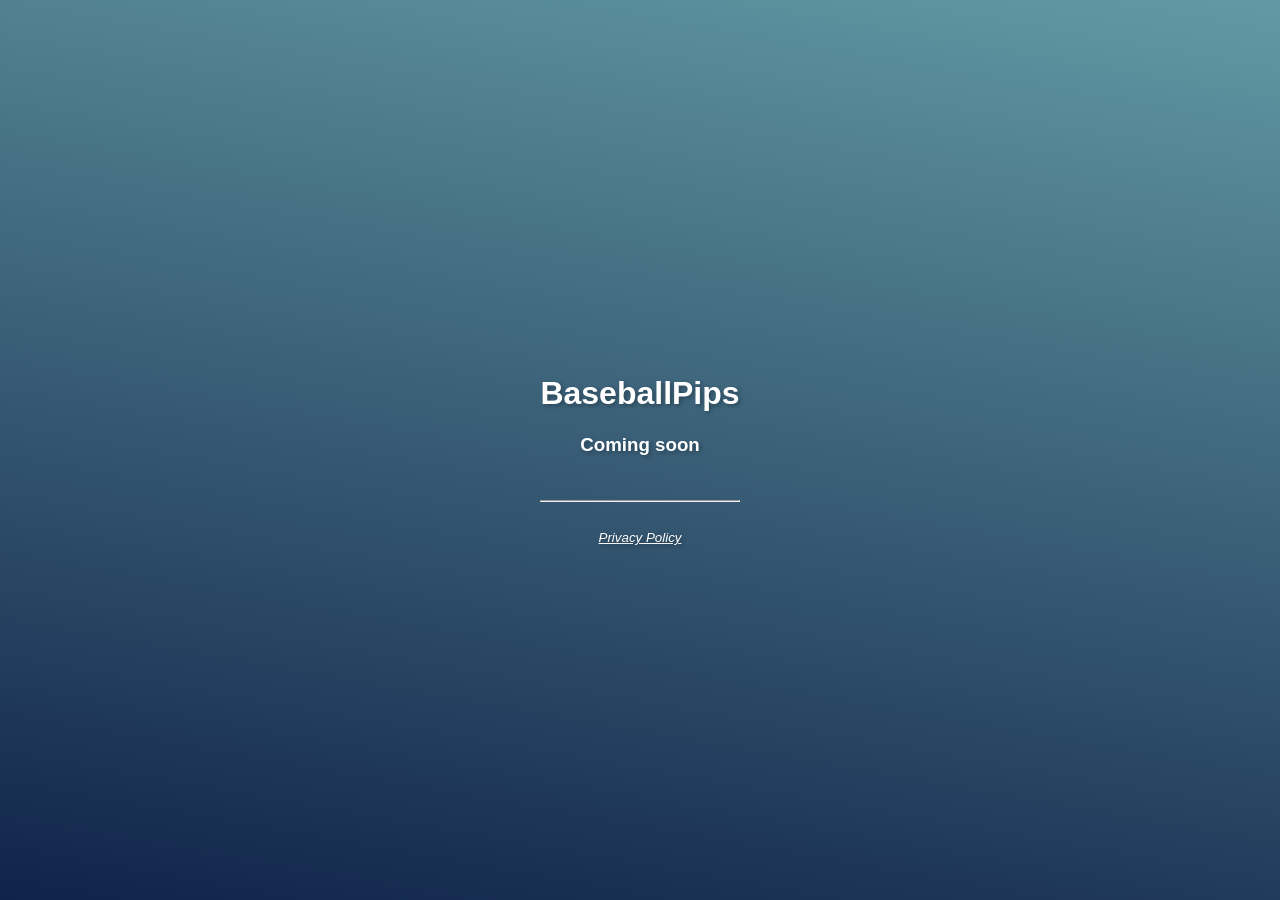
==== index.html @ f239ee3b "Privacy policy" ====
<!DOCTYPE html>
<html lang="en">
<head>
    <meta charset="UTF-8">
    <meta name="viewport" content="width=device-width, initial-scale=1.0">
    <meta name="theme-color" content="#102349" />
    <title>BaseballPips</title>
    <style>
        body {
            margin: 0;
            height: 100vh;
            display: flex;
            align-items: center;
            justify-content: center;
            background: linear-gradient(10deg, #102349, #6299A4) fixed;
            background-size: cover;
            font-family: Helvetica, sans-serif;

            color: white;
            text-shadow: 2px 2px 4px rgba(0, 0, 0, 0.3);
        }

        div {
            text-align: center;
        }

        small {
            font-style: italic;
            text-decoration: white;
        }

        a {
            color: white;
        }
    </style>
</head>
<body>
    <div>
      <h1>BaseballPips</h1>
      <h3>Coming soon</h3>
<!--      <br/>-->
<!--      <a href="https://apps.apple.com/us/app/baseballpips/id6602899343">-->
<!--        <img src="images/app_store.svg" alt="Find on the App Store">-->
<!--      </a>-->
<!--      <br/>-->
<!--      <br/>-->
      <br/>
      <hr/>
      <br/>
      <a href="/privacy-policy">
        <small>Privacy Policy</small>
      </a>

    </div>
</body>
</html>
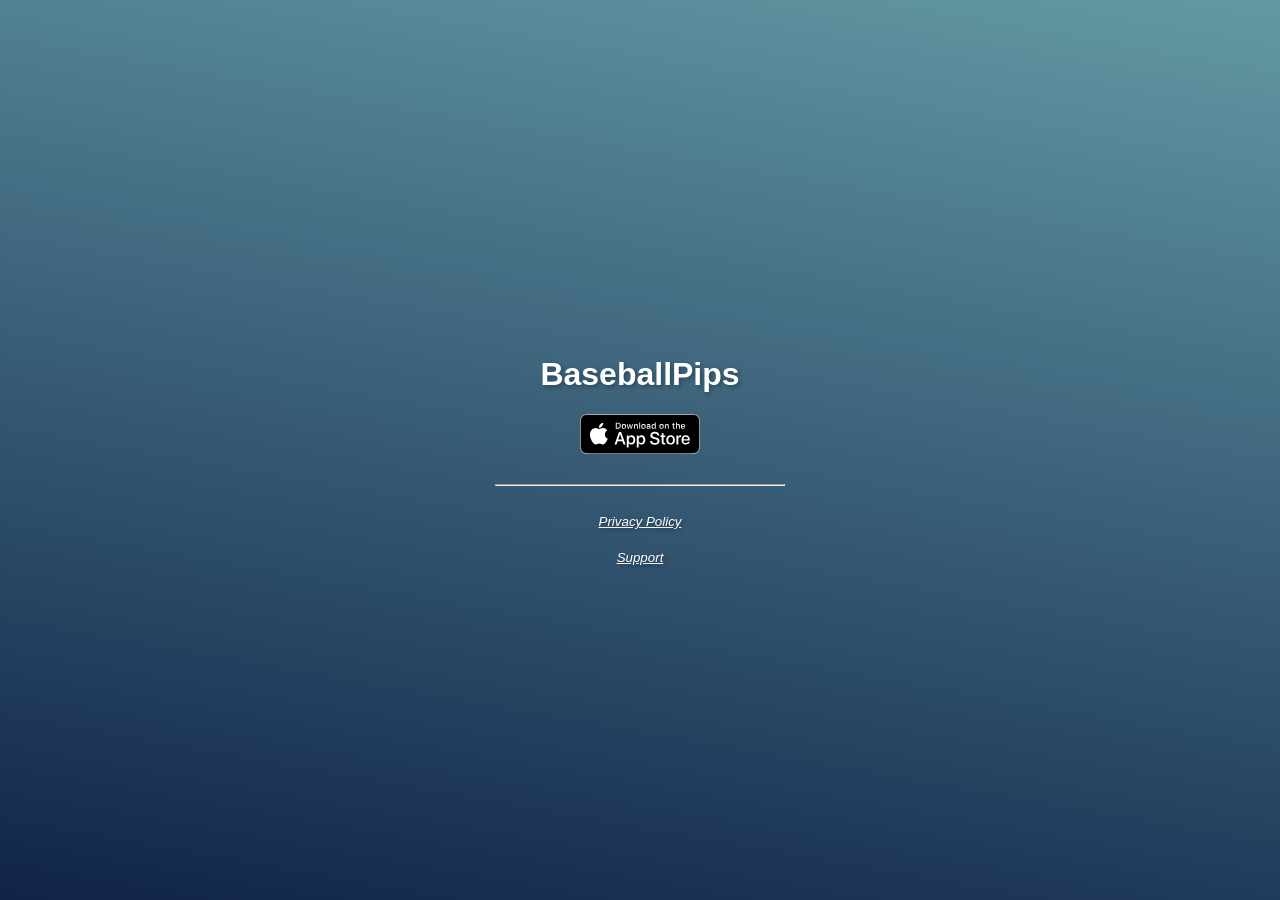
==== commit 1b176fab: "Link to the app store listing" ====
--- a/index.html
+++ b/index.html
@@ -20,6 +20,10 @@
             text-shadow: 2px 2px 4px rgba(0, 0, 0, 0.3);
         }
 
+        hr {
+            width: 18em;
+        }
+
         div {
             text-align: center;
         }
@@ -37,19 +41,21 @@
 <body>
     <div>
       <h1>BaseballPips</h1>
-      <h3>Coming soon</h3>
-<!--      <br/>-->
-<!--      <a href="https://apps.apple.com/us/app/baseballpips/id6602899343">-->
-<!--        <img src="images/app_store.svg" alt="Find on the App Store">-->
-<!--      </a>-->
-<!--      <br/>-->
-<!--      <br/>-->
+      <a href="https://apps.apple.com/us/app/baseballpips/id6602899343">
+        <img src="images/app_store.svg" alt="Find on the App Store">
+      </a>
+      <br/>
       <br/>
       <hr/>
       <br/>
       <a href="/privacy-policy">
         <small>Privacy Policy</small>
       </a>
+      <br/>
+      <br/>
+      <a href="/support">
+        <small>Support</small>
+      </a>
 
     </div>
 </body>
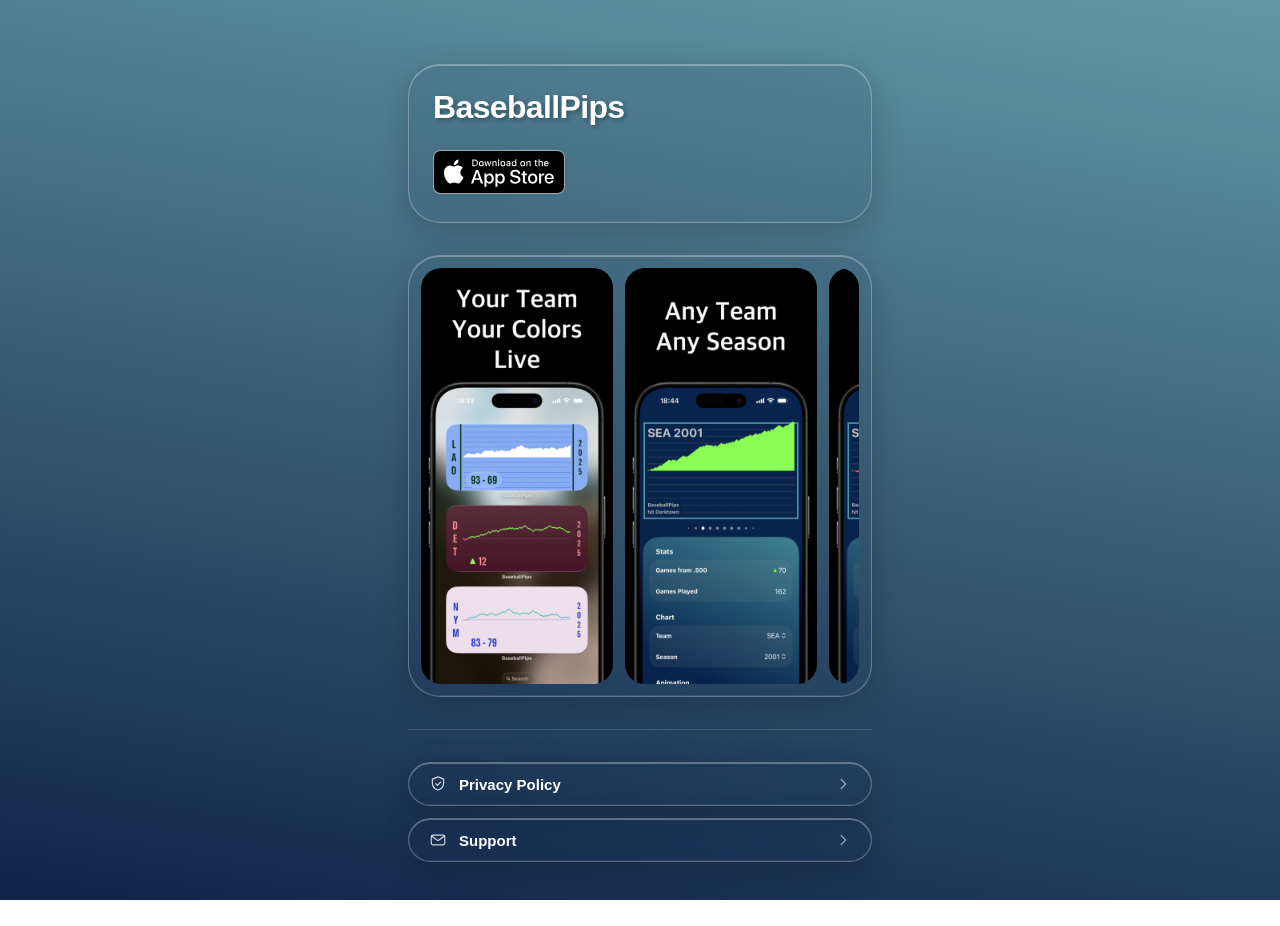
==== commit 29b2b9d9: "Modernize styling and include screenshots" ====
--- a/index.html
+++ b/index.html
@@ -1,62 +1,110 @@
 <!DOCTYPE html>
 <html lang="en">
 <head>
-    <meta charset="UTF-8">
-    <meta name="viewport" content="width=device-width, initial-scale=1.0">
-    <meta name="theme-color" content="#102349" />
-    <title>BaseballPips</title>
-    <style>
-        body {
-            margin: 0;
-            height: 100vh;
-            display: flex;
-            align-items: center;
-            justify-content: center;
-            background: linear-gradient(10deg, #102349, #6299A4) fixed;
-            background-size: cover;
-            font-family: Helvetica, sans-serif;
-
-            color: white;
-            text-shadow: 2px 2px 4px rgba(0, 0, 0, 0.3);
-        }
-
-        hr {
-            width: 18em;
-        }
-
-        div {
-            text-align: center;
-        }
-
-        small {
-            font-style: italic;
-            text-decoration: white;
-        }
-
-        a {
-            color: white;
-        }
-    </style>
+  <meta charset="UTF-8">
+  <meta name="viewport" content="width=device-width, initial-scale=1.0">
+  <meta name="theme-color" content="#102349" />
+  <title>BaseballPips</title>
+  <link rel="stylesheet" href="/styles.css">
 </head>
 <body>
-    <div>
-      <h1>BaseballPips</h1>
-      <a href="https://apps.apple.com/us/app/baseballpips/id6602899343">
-        <img src="images/app_store.svg" alt="Find on the App Store">
-      </a>
-      <br/>
-      <br/>
-      <hr/>
-      <br/>
-      <a href="/privacy-policy">
-        <small>Privacy Policy</small>
-      </a>
-      <br/>
-      <br/>
-      <a href="/support">
-        <small>Support</small>
+  <main class="page">
+
+    <section class="glass card">
+      <h1 class="hero__title">BaseballPips</h1>
+      <a class="appstore" href="https://apps.apple.com/us/app/baseballpips/id6602899343"><img src="/images/app_store.svg" alt="Download on the App Store"></a>
+    </section>
+
+    <div class="glass screens">
+      <div class="screens__row" tabindex="0" role="group"
+           aria-label="App screenshots, scroll sideways for more">
+        <a class="screen" href="/images/screens/full/01-live-widgets.jpg"><img src="/images/screens/01-live-widgets.jpg"
+               width="480" height="1040" decoding="async"
+               alt="Three iPhone home screen widgets showing 2025 season charts for the Dodgers, Tigers and Mets, each drawn in its own team colors"></a>
+        <a class="screen" href="/images/screens/full/02-any-season.jpg"><img src="/images/screens/02-any-season.jpg"
+               width="480" height="1040" decoding="async" loading="lazy"
+               alt="The Mariners' 2001 season charted as a steady climb, with stats reading 70 games over .500 across 162 games played"></a>
+        <a class="screen" href="/images/screens/full/03-throughout-the-year.jpg"><img src="/images/screens/03-throughout-the-year.jpg"
+               width="480" height="1040" decoding="async" loading="lazy"
+               alt="A Mariners 2025 chart partway through the season, 14 games over .500 at 120 games played"></a>
+        <a class="screen" href="/images/screens/full/04-against-the-division.jpg"><img src="/images/screens/04-against-the-division.jpg"
+               width="480" height="1040" decoding="async" loading="lazy"
+               alt="A Mariners 2025 chart overlaid with a separate line for every other team in the division"></a>
+        <a class="screen" href="/images/screens/full/05-your-own-colors.jpg"><img src="/images/screens/05-your-own-colors.jpg"
+               width="480" height="1040" decoding="async" loading="lazy"
+               alt="The same Mariners 2025 chart recoloured with a custom red palette"></a>
+        <a class="screen" href="/images/screens/full/06-postseason.jpg"><img src="/images/screens/06-postseason.jpg"
+               width="480" height="1040" decoding="async" loading="lazy"
+               alt="Postseason bracket widgets showing NLCS, NLDS and NL Wild Card series results"></a>
+      </div>
+    </div>
+
+    <hr class="rule">
+
+    <nav class="stack">
+      <a class="glass capsule" href="/privacy-policy">
+        <svg class="capsule__icon" viewBox="0 0 24 24" fill="none" stroke="currentColor"
+             stroke-width="1.6" stroke-linecap="round" stroke-linejoin="round" aria-hidden="true">
+          <path d="M12 2.5 4.5 5.5v5c0 4.5 3.1 8.1 7.5 9.5 4.4-1.4 7.5-5 7.5-9.5v-5L12 2.5Z" />
+          <path d="m9 11.5 2.2 2.2 4.3-4.2" />
+        </svg>
+        <span class="capsule__label">Privacy Policy</span>
+        <svg class="capsule__chevron" viewBox="0 0 24 24" fill="none" stroke="currentColor"
+             stroke-width="1.8" stroke-linecap="round" stroke-linejoin="round" aria-hidden="true">
+          <path d="m9 5 7 7-7 7" />
+        </svg>
       </a>
 
-    </div>
+      <a class="glass capsule" href="/support">
+        <svg class="capsule__icon" viewBox="0 0 24 24" fill="none" stroke="currentColor"
+             stroke-width="1.6" stroke-linecap="round" stroke-linejoin="round" aria-hidden="true">
+          <rect x="3" y="5.5" width="18" height="13" rx="2.5" />
+          <path d="m3.8 7 7.3 5.4a1.5 1.5 0 0 0 1.8 0L20.2 7" />
+        </svg>
+        <span class="capsule__label">Support</span>
+        <svg class="capsule__chevron" viewBox="0 0 24 24" fill="none" stroke="currentColor"
+             stroke-width="1.8" stroke-linecap="round" stroke-linejoin="round" aria-hidden="true">
+          <path d="m9 5 7 7-7 7" />
+        </svg>
+      </a>
+    </nav>
+
+  </main>
+
+  <dialog id="lightbox" class="lightbox" aria-label="Screenshot">
+    <img class="lightbox__img" alt="">
+    <button type="button" class="glass lightbox__close" aria-label="Close">
+      <svg viewBox="0 0 24 24" fill="none" stroke="currentColor" stroke-width="1.8"
+           stroke-linecap="round" aria-hidden="true"><path d="M6 6l12 12M18 6L6 18" /></svg>
+    </button>
+  </dialog>
+
+  <script>
+    (function () {
+      var lb = document.getElementById('lightbox');
+      // No <dialog> support: leave the tiles as plain links to the full image.
+      if (!lb || typeof lb.showModal !== 'function') return;
+      var full = lb.querySelector('.lightbox__img');
+
+      document.querySelectorAll('.screen').forEach(function (link) {
+        link.addEventListener('click', function (e) {
+          e.preventDefault();
+          full.src = link.getAttribute('href');
+          full.alt = link.querySelector('img').alt;
+          lb.showModal();
+        });
+      });
+
+      lb.addEventListener('click', function (e) {
+        if (e.target === lb) lb.close();
+      });
+      lb.querySelector('.lightbox__close').addEventListener('click', function () {
+        lb.close();
+      });
+      lb.addEventListener('close', function () {
+        full.removeAttribute('src');
+      });
+    })();
+  </script>
 </body>
 </html>
--- a/styles.css
+++ b/styles.css
@@ -0,0 +1,503 @@
+/* ==========================================================================
+   BaseballPips — shared stylesheet
+   Glass card system ported from alexanderwin37.github.io
+   ========================================================================== */
+
+:root {
+  /* Glass recipe */
+  --glass-tint: 16, 35, 73;
+  --glass-bg: rgba(var(--glass-tint), 0.08);
+  --glass-border: rgba(255, 255, 255, 0.28);
+  --glass-blur: 10px;
+  --rule: rgba(255, 255, 255, 0.14);
+
+  /* Text hierarchy */
+  --text: #fff;
+  --muted: rgba(255, 255, 255, 0.78);
+  --faint: rgba(255, 255, 255, 0.58);
+
+  /* Shape */
+  --radius-card: 2rem;
+  --radius-pill: 9999px;
+
+  /* Reading measure */
+  --measure: 32rem;
+}
+
+*,
+*::before,
+*::after {
+  box-sizing: border-box;
+}
+
+html {
+  -webkit-text-size-adjust: 100%;
+}
+
+body {
+  margin: 0;
+  min-height: 100vh;
+  background: linear-gradient(10deg, #102349, #6299a4) fixed;
+  background-size: cover;
+  font-family: Helvetica, Arial, sans-serif;
+  color: var(--text);
+  -webkit-font-smoothing: antialiased;
+}
+
+:focus-visible {
+  outline: 2px solid rgba(255, 255, 255, 0.6);
+  outline-offset: 2px;
+}
+
+
+/* --------------------------------------------------------------------------
+   Layout
+   -------------------------------------------------------------------------- */
+
+.page {
+  max-width: var(--measure);
+  margin: 0 auto;
+  padding: 4rem 1.5rem;
+  display: flex;
+  flex-direction: column;
+  align-items: stretch;
+  gap: 2rem;
+}
+
+/* Long-form document pages get a wider measure than the 32rem default */
+.page--wide {
+  --measure: 40rem;
+}
+
+/* Tighter grouping inside a .page cell */
+.stack {
+  display: flex;
+  flex-direction: column;
+  gap: 0.75rem;
+}
+
+hr.rule {
+  width: 100%;
+  height: 1px;
+  margin: 0;
+  border: 0;
+  background: var(--rule);
+}
+
+
+/* --------------------------------------------------------------------------
+   Glass
+   -------------------------------------------------------------------------- */
+
+.glass {
+  overflow: hidden;
+  background: var(--glass-bg);
+  border: 1px solid var(--glass-border);
+  -webkit-backdrop-filter: blur(var(--glass-blur));
+  backdrop-filter: blur(var(--glass-blur));
+  box-shadow:
+    inset 0 1px 0 0 rgba(255, 255, 255, 0.32),
+    inset 0 -1px 0 0 rgba(255, 255, 255, 0.08),
+    0 8px 32px rgba(0, 0, 0, 0.20);
+}
+
+
+/* --------------------------------------------------------------------------
+   Card
+   -------------------------------------------------------------------------- */
+
+.card {
+  border-radius: var(--radius-card);
+  padding: 1.5rem;
+}
+
+.card__heading {
+  margin: 0;
+  font-size: 1.75rem;
+  font-weight: 700;
+  letter-spacing: -0.02em;
+}
+
+.card__meta {
+  display: block;
+  margin-top: 0.5rem;
+  font-size: 0.75rem;
+  font-style: italic;
+  color: var(--faint);
+}
+
+
+/* --------------------------------------------------------------------------
+   Hero
+   -------------------------------------------------------------------------- */
+
+.hero__title {
+  margin: 0;
+  font-size: 2rem;
+  font-weight: 700;
+  letter-spacing: -0.02em;
+  text-shadow: 2px 2px 4px rgba(0, 0, 0, 0.3);
+}
+
+/* --------------------------------------------------------------------------
+   Capsule (pill-shaped link button)
+   -------------------------------------------------------------------------- */
+
+.capsule {
+  cursor: pointer;
+  display: flex;
+  align-items: center;
+  gap: 0.75rem;
+  border-radius: var(--radius-pill);
+  padding: 0.75rem 1.25rem;
+  font-size: 0.9375rem;
+  color: var(--text);
+  text-decoration: none;
+  transition:
+    background-color 0.18s ease,
+    border-color 0.18s ease,
+    transform 0.18s ease;
+}
+
+.capsule:hover,
+.capsule:focus-visible {
+  background-color: rgba(255, 255, 255, 0.14);
+  border-color: rgba(255, 255, 255, 0.40);
+  transform: translateY(-1px);
+}
+
+.capsule--cta {
+  align-self: flex-start;
+  margin-top: 1.25rem;
+}
+
+.capsule__icon {
+  flex: none;
+  width: 1.125rem;
+  height: 1.125rem;
+  color: var(--muted);
+}
+
+.capsule__label {
+  flex: 1 1 auto;
+  font-weight: 700;
+}
+
+.capsule__chevron {
+  flex: none;
+  width: 1rem;
+  height: 1rem;
+  color: var(--faint);
+}
+
+
+
+/* --------------------------------------------------------------------------
+   Screenshot gallery
+   -------------------------------------------------------------------------- */
+
+.screens {
+  --screens-pad: 0.75rem;
+  border-radius: var(--radius-card);
+  padding: var(--screens-pad);
+}
+
+/* Tiles are sized so the third is partly visible — the scroll affordance. */
+.screens__row {
+  display: flex;
+  gap: 0.75rem;
+  border-radius: calc(var(--radius-card) - var(--screens-pad));
+  overflow-x: auto;
+  scroll-snap-type: x proximity;
+  scrollbar-width: none;
+}
+
+.screens__row::-webkit-scrollbar {
+  display: none;
+}
+
+.screen {
+  flex: none;
+  display: block;
+  width: 12rem;
+  scroll-snap-align: start;
+  border-radius: calc(var(--radius-card) - var(--screens-pad));
+  cursor: zoom-in;
+}
+
+.screen img {
+  display: block;
+  width: 100%;
+  height: auto;
+  border-radius: calc(var(--radius-card) - var(--screens-pad));
+}
+
+
+/* --------------------------------------------------------------------------
+   Lightbox
+   -------------------------------------------------------------------------- */
+
+.lightbox {
+  position: fixed;
+  inset: 0;
+  width: 100%;
+  max-width: 100%;
+  height: 100%;
+  max-height: 100%;
+  margin: 0;
+  padding: 1.5rem;
+  border: 0;
+  background: transparent;
+  overflow: hidden;
+}
+
+.lightbox:not([open]) {
+  display: none;
+}
+
+.lightbox[open] {
+  display: flex;
+  align-items: center;
+  justify-content: center;
+}
+
+.lightbox::backdrop {
+  background: #000;
+}
+
+.lightbox__img {
+  display: block;
+  width: auto;
+  height: auto;
+  max-width: 100%;
+  max-height: 100%;
+  border-radius: 1.25rem;
+  box-shadow: 0 24px 64px rgba(0, 0, 0, 0.5);
+}
+
+.lightbox__close {
+  position: absolute;
+  top: 1rem;
+  right: 1rem;
+  display: flex;
+  align-items: center;
+  justify-content: center;
+  width: 2.5rem;
+  height: 2.5rem;
+  padding: 0;
+  border-radius: var(--radius-pill);
+  font: inherit;
+  color: var(--text);
+  cursor: pointer;
+  transition:
+    background-color 0.18s ease,
+    border-color 0.18s ease;
+}
+
+.lightbox__close:hover,
+.lightbox__close:focus-visible {
+  background-color: rgba(255, 255, 255, 0.14);
+  border-color: rgba(255, 255, 255, 0.40);
+}
+
+.lightbox__close svg {
+  width: 1.125rem;
+  height: 1.125rem;
+}
+
+
+/* --------------------------------------------------------------------------
+   App Store badge
+   -------------------------------------------------------------------------- */
+
+/* line-height: 0 collapses the inline text box the anchor would otherwise
+   generate around the image, which is what produced an I-beam cursor. */
+.appstore {
+  display: inline-block;
+  margin-top: 1.5rem;
+  line-height: 0;
+  cursor: pointer;
+}
+
+.appstore img {
+  display: block;
+  height: 2.75rem;
+  width: auto;
+  -webkit-user-select: none;
+  user-select: none;
+  -webkit-user-drag: none;
+  transition: opacity 0.18s ease;
+}
+
+.appstore:hover img,
+.appstore:focus-visible img {
+  opacity: 0.88;
+}
+
+
+/* --------------------------------------------------------------------------
+   Links
+   -------------------------------------------------------------------------- */
+
+/* Hugs its content, so it reads as a control rather than a full-width row
+   like the nav capsules on the home page. */
+.backlink {
+  align-self: flex-start;
+  display: inline-flex;
+  align-items: center;
+  gap: 0.375rem;
+  border-radius: var(--radius-pill);
+  padding: 0.5rem 0.9375rem 0.5rem 0.75rem;
+  font-size: 0.8125rem;
+  color: var(--muted);
+  text-decoration: none;
+  cursor: pointer;
+  transition:
+    background-color 0.18s ease,
+    border-color 0.18s ease,
+    transform 0.18s ease,
+    color 0.18s ease;
+}
+
+.backlink:hover,
+.backlink:focus-visible {
+  background-color: rgba(255, 255, 255, 0.14);
+  border-color: rgba(255, 255, 255, 0.40);
+  transform: translateY(-1px);
+  color: var(--text);
+}
+
+.backlink__icon {
+  flex: none;
+  width: 1rem;
+  height: 1rem;
+  color: var(--faint);
+}
+
+
+/* --------------------------------------------------------------------------
+   Prose (long-form body copy inside a card)
+   -------------------------------------------------------------------------- */
+
+.prose {
+  font-size: 0.875rem;
+  line-height: 1.65;
+  color: var(--muted);
+}
+
+.prose h2 {
+  margin: 2rem 0 0.5rem;
+  font-size: 1.125rem;
+  font-weight: 700;
+  letter-spacing: -0.01em;
+  color: var(--text);
+}
+
+.prose h3 {
+  margin: 1.25rem 0 0.375rem;
+  font-size: 0.9375rem;
+  font-weight: 700;
+  color: rgba(255, 255, 255, 0.85);
+}
+
+.prose p {
+  margin: 0 0 0.875rem;
+}
+
+.prose ul {
+  margin: 0 0 0.875rem;
+  padding-left: 1.25rem;
+}
+
+.prose li {
+  margin-bottom: 0.375rem;
+}
+
+.prose a {
+  color: var(--faint);
+  text-decoration: underline;
+}
+
+.prose a:hover {
+  color: var(--text);
+}
+
+.prose > :first-child {
+  margin-top: 0;
+}
+
+.prose > :last-child {
+  margin-bottom: 0;
+}
+
+
+/* --------------------------------------------------------------------------
+   Responsive
+   -------------------------------------------------------------------------- */
+
+@media (max-width: 480px) {
+  :root {
+    --radius-card: 1.5rem;
+  }
+
+  .page {
+    padding: 2.5rem 1rem;
+    gap: 1.5rem;
+  }
+
+
+  .card {
+    padding: 1.25rem;
+  }
+
+  .hero__title {
+    font-size: 1.75rem;
+  }
+
+  .card__heading {
+    font-size: 1.5rem;
+  }
+}
+
+
+/* --------------------------------------------------------------------------
+   Accessibility preferences
+   -------------------------------------------------------------------------- */
+
+@media (prefers-reduced-transparency: reduce) {
+  /* Solid stand-in for 8% navy over the gradient's midpoint */
+  :root {
+    --glass-bg: #365972;
+  }
+
+  .glass {
+    -webkit-backdrop-filter: none;
+    backdrop-filter: none;
+  }
+}
+
+@media (prefers-reduced-motion: reduce) {
+  .capsule,
+  .backlink,
+  .lightbox__close,
+  .appstore img {
+    transition: none;
+  }
+
+  .capsule:hover,
+  .capsule:focus-visible,
+  .backlink:hover,
+  .backlink:focus-visible {
+    transform: none;
+  }
+}
+
+
+/* --------------------------------------------------------------------------
+   Compositional spacing
+   -------------------------------------------------------------------------- */
+
+.card__heading + .prose,
+.card__meta + .prose {
+  margin-top: 1.25rem;
+}
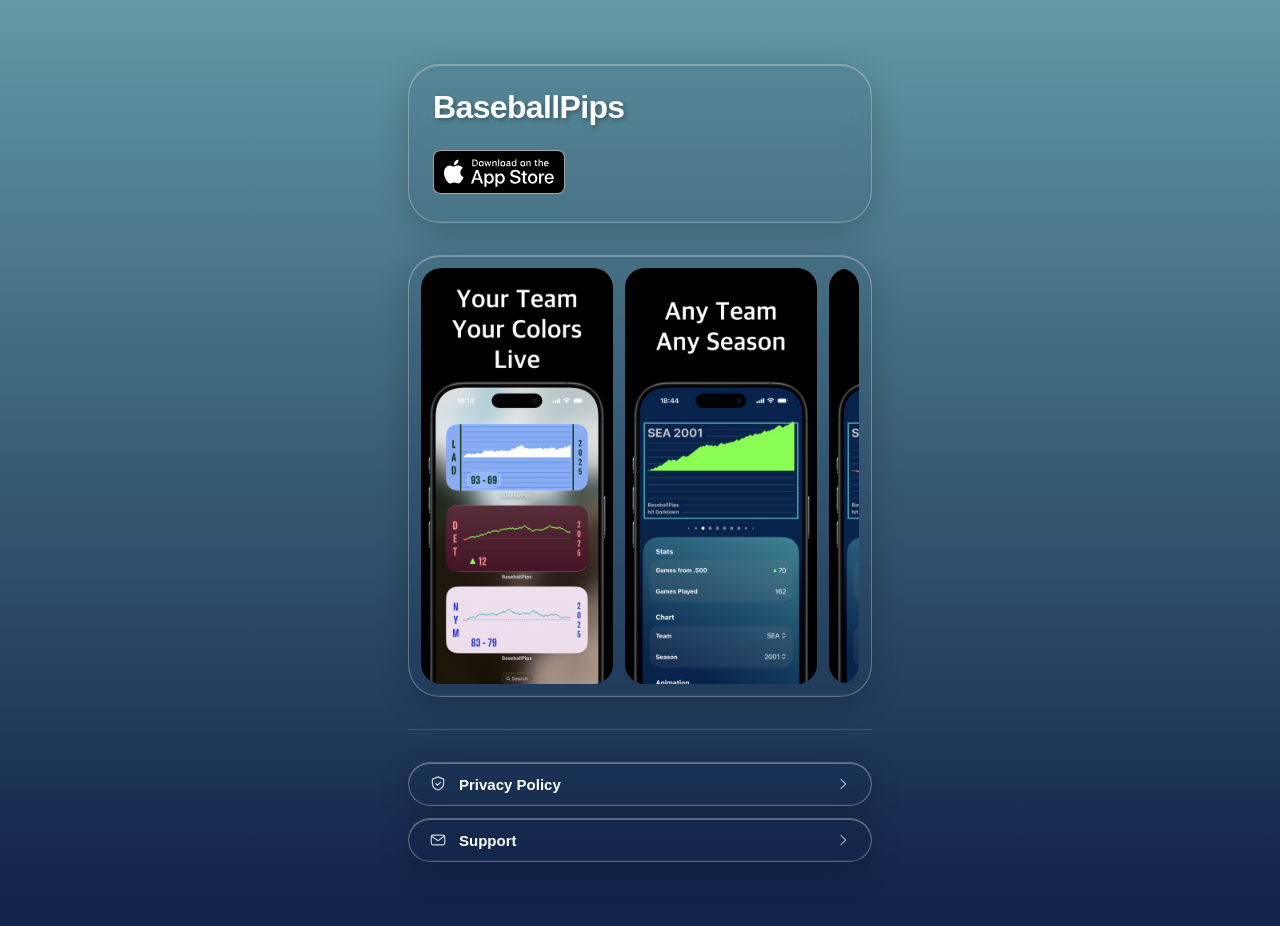
==== commit 81801235: "Tune modernization for iphone" ====
--- a/index.html
+++ b/index.html
@@ -2,8 +2,8 @@
 <html lang="en">
 <head>
   <meta charset="UTF-8">
-  <meta name="viewport" content="width=device-width, initial-scale=1.0">
-  <meta name="theme-color" content="#102349" />
+  <meta name="viewport" content="width=device-width, initial-scale=1.0, viewport-fit=cover">
+  <meta name="theme-color" content="#102349">
   <title>BaseballPips</title>
   <link rel="stylesheet" href="/styles.css">
 </head>
--- a/styles.css
+++ b/styles.css
@@ -32,13 +32,13 @@
 
 html {
   -webkit-text-size-adjust: 100%;
+  min-height: 100%;
+  background: #102349 linear-gradient(to bottom, #6299a4, #102349) fixed;
 }
 
 body {
   margin: 0;
   min-height: 100vh;
-  background: linear-gradient(10deg, #102349, #6299a4) fixed;
-  background-size: cover;
   font-family: Helvetica, Arial, sans-serif;
   color: var(--text);
   -webkit-font-smoothing: antialiased;
@@ -57,7 +57,11 @@
 .page {
   max-width: var(--measure);
   margin: 0 auto;
-  padding: 4rem 1.5rem;
+  padding:
+    calc(4rem + env(safe-area-inset-top))
+    calc(1.5rem + env(safe-area-inset-right))
+    calc(4rem + env(safe-area-inset-bottom))
+    calc(1.5rem + env(safe-area-inset-left));
   display: flex;
   flex-direction: column;
   align-items: stretch;
@@ -436,15 +440,14 @@
    -------------------------------------------------------------------------- */
 
 @media (max-width: 480px) {
-  :root {
-    --radius-card: 1.5rem;
-  }
-
   .page {
-    padding: 2.5rem 1rem;
+    padding:
+      calc(2.5rem + env(safe-area-inset-top))
+      calc(2rem + env(safe-area-inset-right))
+      calc(2.5rem + env(safe-area-inset-bottom))
+      calc(2rem + env(safe-area-inset-left));
     gap: 1.5rem;
   }
-
 
   .card {
     padding: 1.25rem;
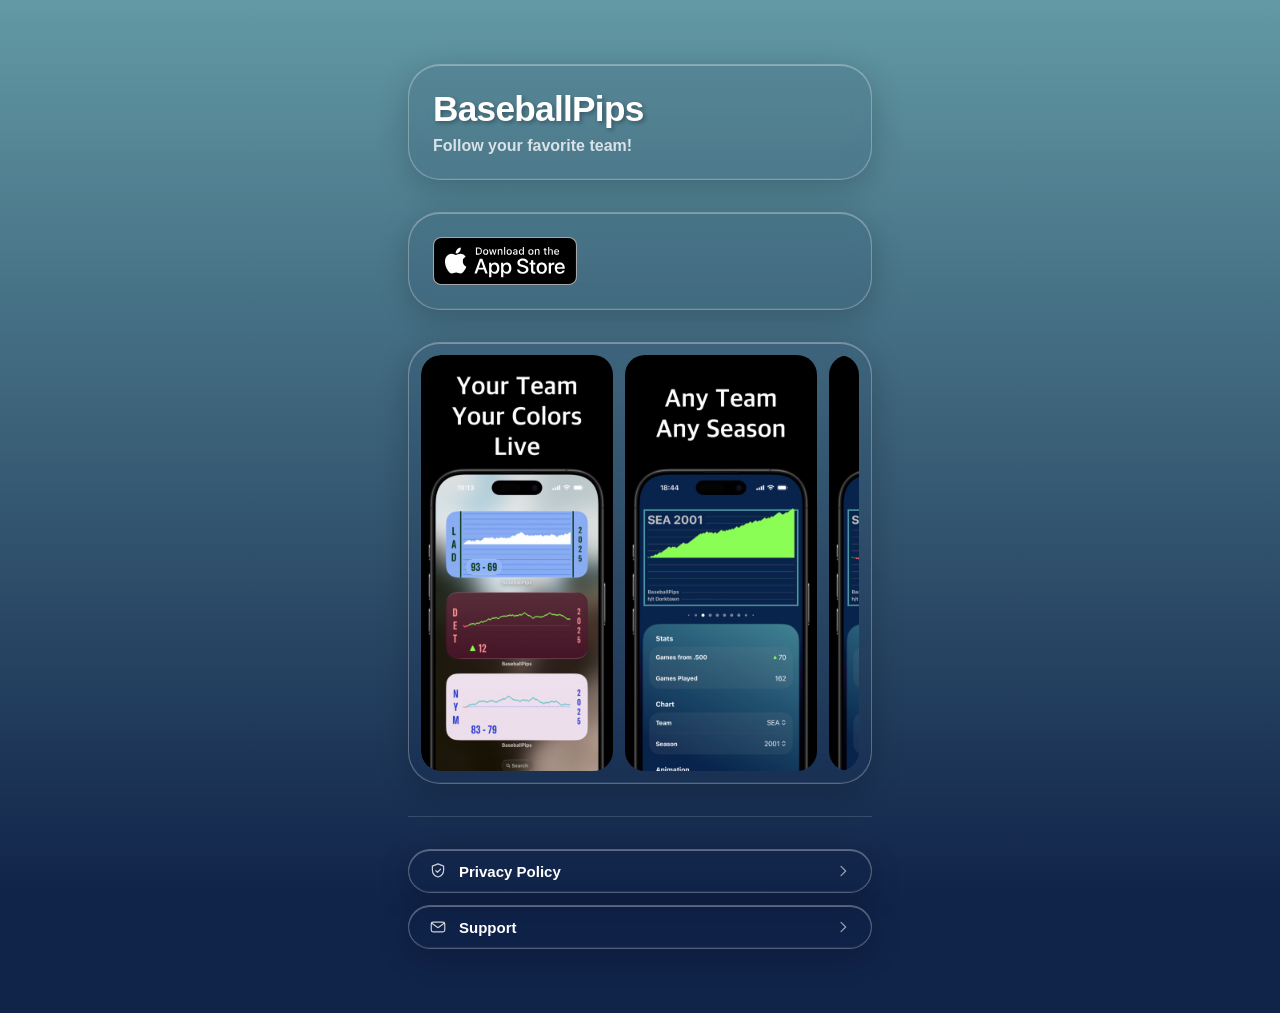
==== commit 64b03f3e: "tune" ====
--- a/index.html
+++ b/index.html
@@ -12,8 +12,10 @@
 
     <section class="glass card">
       <h1 class="hero__title">BaseballPips</h1>
-      <a class="appstore" href="https://apps.apple.com/us/app/baseballpips/id6602899343"><img src="/images/app_store.svg" alt="Download on the App Store"></a>
+      <p class="hero__tagline">Follow your favorite team!</p>
     </section>
+
+    <a class="glass card appstore" href="https://apps.apple.com/us/app/baseballpips/id6602899343"><img src="/images/app_store.svg" alt="Download on the App Store"></a>
 
     <div class="glass screens">
       <div class="screens__row" tabindex="0" role="group"
--- a/styles.css
+++ b/styles.css
@@ -137,10 +137,17 @@
 
 .hero__title {
   margin: 0;
-  font-size: 2rem;
+  font-size: 2.2rem;
   font-weight: 700;
   letter-spacing: -0.02em;
   text-shadow: 2px 2px 4px rgba(0, 0, 0, 0.3);
+}
+
+.hero__tagline {
+  margin: 0.5rem 0 0;
+  font-size: 1rem;
+  font-weight: 700;
+  color: var(--muted);
 }
 
 /* --------------------------------------------------------------------------
@@ -317,15 +324,23 @@
 /* line-height: 0 collapses the inline text box the anchor would otherwise
    generate around the image, which is what produced an I-beam cursor. */
 .appstore {
-  display: inline-block;
-  margin-top: 1.5rem;
+  display: block;
   line-height: 0;
   cursor: pointer;
+  transition:
+    background-color 0.18s ease,
+    border-color 0.18s ease;
+}
+
+.appstore:hover,
+.appstore:focus-visible {
+  background-color: rgba(255, 255, 255, 0.14);
+  border-color: rgba(255, 255, 255, 0.40);
 }
 
 .appstore img {
   display: block;
-  height: 2.75rem;
+  height: 3rem;
   width: auto;
   -webkit-user-select: none;
   user-select: none;
@@ -454,7 +469,7 @@
   }
 
   .hero__title {
-    font-size: 1.75rem;
+    font-size: 2rem;
   }
 
   .card__heading {
@@ -483,6 +498,7 @@
   .capsule,
   .backlink,
   .lightbox__close,
+  .appstore,
   .appstore img {
     transition: none;
   }
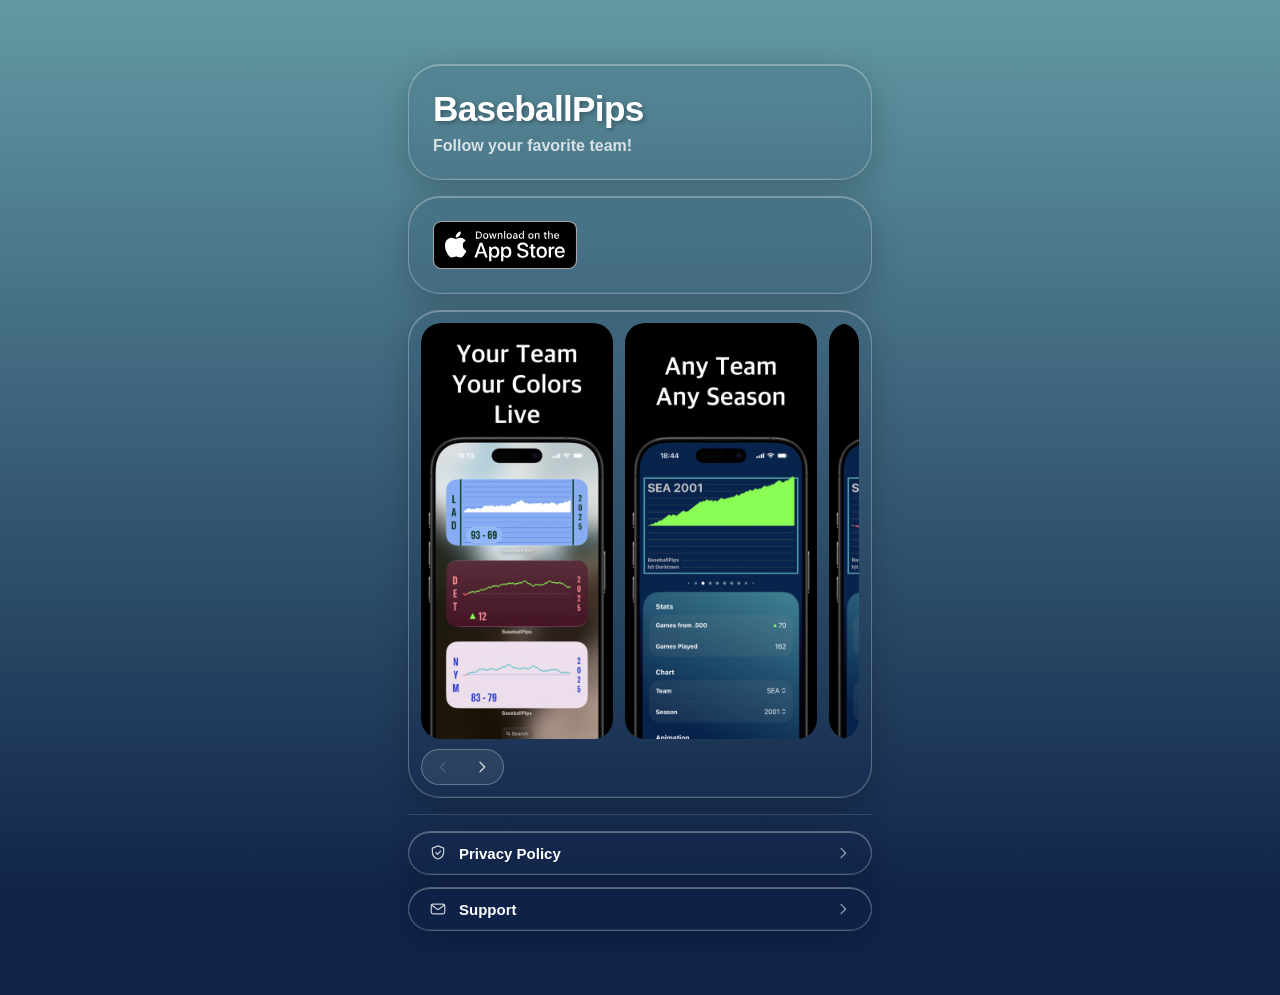
==== commit a697b2e5: "add arrows and reduce padding" ====
--- a/index.html
+++ b/index.html
@@ -38,6 +38,12 @@
         <a class="screen" href="/images/screens/full/06-postseason.jpg"><img src="/images/screens/06-postseason.jpg"
                width="480" height="1040" decoding="async" loading="lazy"
                alt="Postseason bracket widgets showing NLCS, NLDS and NL Wild Card series results"></a>
+      </div>
+      <div class="screens__nav">
+        <button type="button" class="screens__arrow" data-dir="-1" aria-label="Scroll screenshots left"><svg viewBox="0 0 24 24" fill="none" stroke="currentColor" stroke-width="2"
+               stroke-linecap="round" stroke-linejoin="round" aria-hidden="true"><path d="m15 5-7 7 7 7" /></svg></button>
+        <button type="button" class="screens__arrow" data-dir="1" aria-label="Scroll screenshots right"><svg viewBox="0 0 24 24" fill="none" stroke="currentColor" stroke-width="2"
+               stroke-linecap="round" stroke-linejoin="round" aria-hidden="true"><path d="m9 5 7 7-7 7" /></svg></button>
       </div>
     </div>
 
@@ -107,6 +113,40 @@
         full.removeAttribute('src');
       });
     })();
+
+    (function () {
+      var row = document.querySelector('.screens__row');
+      var arrows = document.querySelectorAll('.screens__arrow');
+      if (!row || !arrows.length) return;
+
+      var smooth = !window.matchMedia('(prefers-reduced-motion: reduce)').matches;
+
+      function step() {
+        var tile = row.querySelector('.screen');
+        var gap = parseFloat(getComputedStyle(row).columnGap) || 0;
+        return tile ? tile.offsetWidth + gap : row.clientWidth;
+      }
+
+      function sync() {
+        var max = row.scrollWidth - row.clientWidth;
+        arrows[0].disabled = row.scrollLeft <= 1;
+        arrows[1].disabled = row.scrollLeft >= max - 1;
+      }
+
+      arrows.forEach(function (btn) {
+        btn.addEventListener('click', function () {
+          row.scrollBy({
+            left: Number(btn.dataset.dir) * step(),
+            behavior: smooth ? 'smooth' : 'auto'
+          });
+        });
+      });
+
+      row.addEventListener('scroll', sync, { passive: true });
+      window.addEventListener('resize', sync);
+      window.addEventListener('load', sync);
+      sync();
+    })();
   </script>
 </body>
 </html>
--- a/styles.css
+++ b/styles.css
@@ -65,7 +65,7 @@
   display: flex;
   flex-direction: column;
   align-items: stretch;
-  gap: 2rem;
+  gap: 1rem;
 }
 
 /* Long-form document pages get a wider measure than the 32rem default */
@@ -241,6 +241,58 @@
   width: 100%;
   height: auto;
   border-radius: calc(var(--radius-card) - var(--screens-pad));
+}
+
+/* Segmented pill. Radii are concentric by construction: each segment is a
+   true pill at --seg-h/2, and the shell adds exactly its padding + border on
+   top of that, so both arcs share a centre. */
+.screens__nav {
+  --seg-h: 1.75rem;
+  --seg-pad: 0.1875rem;
+
+  display: flex;
+  gap: var(--seg-pad);
+  width: fit-content;
+  margin-top: 0.625rem;
+  padding: var(--seg-pad);
+  border: 1px solid var(--glass-border);
+  border-radius: calc(var(--seg-h) / 2 + var(--seg-pad) + 1px);
+  background-color: rgba(255, 255, 255, 0.08);
+}
+
+.screens__arrow {
+  display: flex;
+  align-items: center;
+  justify-content: center;
+  width: 2.25rem;
+  height: var(--seg-h);
+  padding: 0;
+  border: 0;
+  border-radius: calc(var(--seg-h) / 2);
+  background-color: transparent;
+  color: var(--muted);
+  cursor: pointer;
+  transition:
+    color 0.18s ease,
+    background-color 0.18s ease,
+    opacity 0.18s ease;
+}
+
+.screens__arrow:hover:not(:disabled),
+.screens__arrow:focus-visible {
+  color: var(--text);
+  background-color: rgba(255, 255, 255, 0.16);
+}
+
+/* Dimmed rather than hidden, so the control row never changes height */
+.screens__arrow:disabled {
+  opacity: 0.2;
+  cursor: default;
+}
+
+.screens__arrow svg {
+  width: 1rem;
+  height: 1rem;
 }
 
 
@@ -461,7 +513,7 @@
       calc(2rem + env(safe-area-inset-right))
       calc(2.5rem + env(safe-area-inset-bottom))
       calc(2rem + env(safe-area-inset-left));
-    gap: 1.5rem;
+    gap: 0.75rem;
   }
 
   .card {
@@ -498,6 +550,7 @@
   .capsule,
   .backlink,
   .lightbox__close,
+  .screens__arrow,
   .appstore,
   .appstore img {
     transition: none;
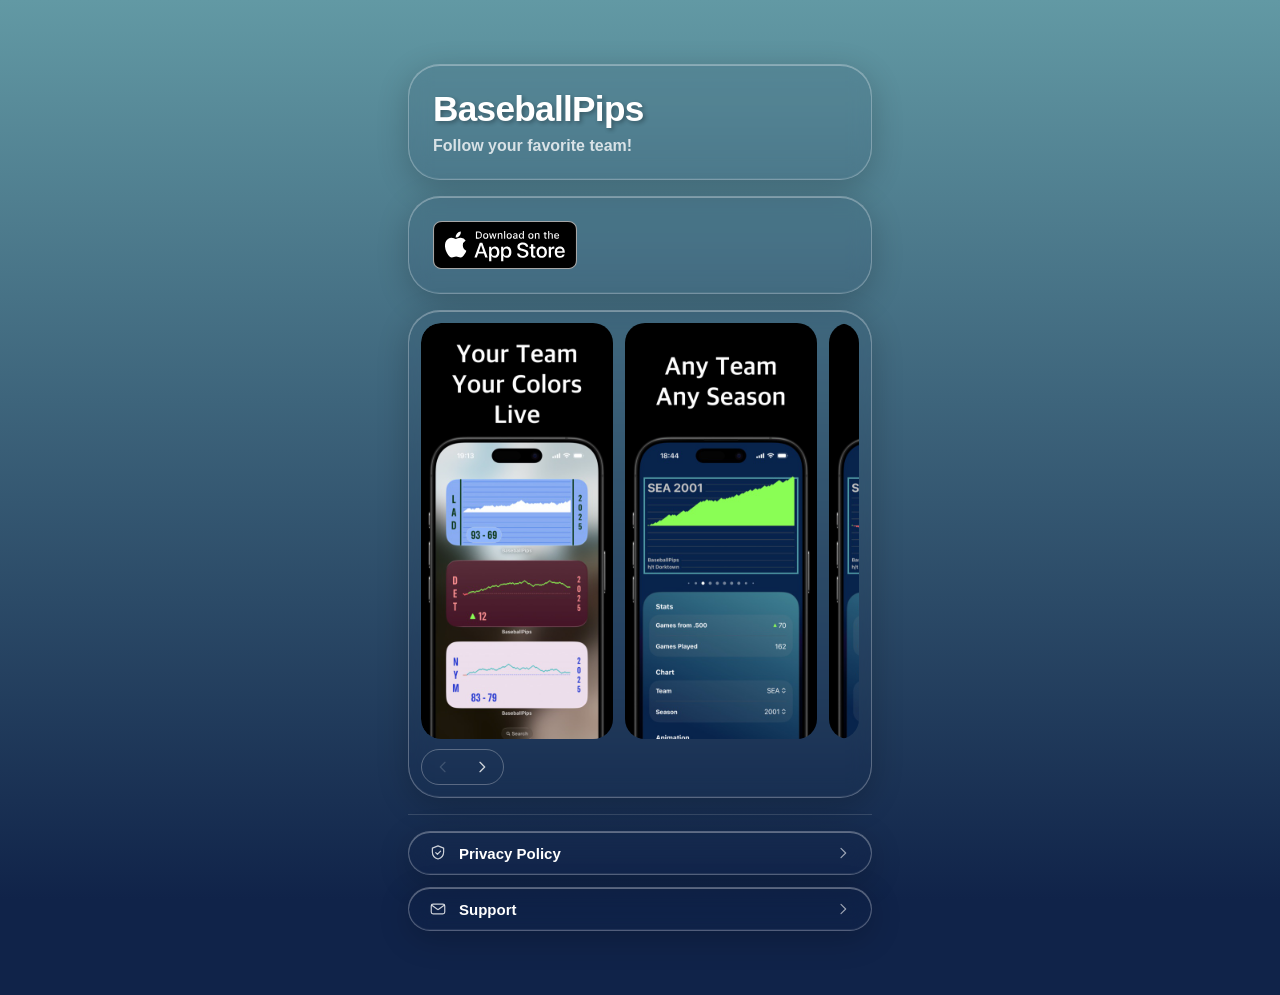
==== commit 37ca79f5: "fix reader / preview" ====
--- a/index.html
+++ b/index.html
@@ -5,6 +5,15 @@
   <meta name="viewport" content="width=device-width, initial-scale=1.0, viewport-fit=cover">
   <meta name="theme-color" content="#102349">
   <title>BaseballPips</title>
+  <meta name="description" content="Follow your favorite team!">
+  <meta property="og:type" content="website">
+  <meta property="og:site_name" content="BaseballPips">
+  <meta property="og:title" content="BaseballPips">
+  <meta property="og:description" content="Follow your favorite team!">
+  <meta property="og:url" content="https://baseballpips.com/">
+  <meta name="twitter:card" content="summary">
+  <meta name="twitter:title" content="BaseballPips">
+  <meta name="twitter:description" content="Follow your favorite team!">
   <link rel="stylesheet" href="/styles.css">
 </head>
 <body>
@@ -21,22 +30,22 @@
       <div class="screens__row" tabindex="0" role="group"
            aria-label="App screenshots, scroll sideways for more">
         <a class="screen" href="/images/screens/full/01-live-widgets.jpg"><img src="/images/screens/01-live-widgets.jpg"
-               width="480" height="1040" decoding="async"
+               width="192" height="416" decoding="async"
                alt="Three iPhone home screen widgets showing 2025 season charts for the Dodgers, Tigers and Mets, each drawn in its own team colors"></a>
         <a class="screen" href="/images/screens/full/02-any-season.jpg"><img src="/images/screens/02-any-season.jpg"
-               width="480" height="1040" decoding="async" loading="lazy"
+               width="192" height="416" decoding="async" loading="lazy"
                alt="The Mariners' 2001 season charted as a steady climb, with stats reading 70 games over .500 across 162 games played"></a>
         <a class="screen" href="/images/screens/full/03-throughout-the-year.jpg"><img src="/images/screens/03-throughout-the-year.jpg"
-               width="480" height="1040" decoding="async" loading="lazy"
+               width="192" height="416" decoding="async" loading="lazy"
                alt="A Mariners 2025 chart partway through the season, 14 games over .500 at 120 games played"></a>
         <a class="screen" href="/images/screens/full/04-against-the-division.jpg"><img src="/images/screens/04-against-the-division.jpg"
-               width="480" height="1040" decoding="async" loading="lazy"
+               width="192" height="416" decoding="async" loading="lazy"
                alt="A Mariners 2025 chart overlaid with a separate line for every other team in the division"></a>
         <a class="screen" href="/images/screens/full/05-your-own-colors.jpg"><img src="/images/screens/05-your-own-colors.jpg"
-               width="480" height="1040" decoding="async" loading="lazy"
+               width="192" height="416" decoding="async" loading="lazy"
                alt="The same Mariners 2025 chart recoloured with a custom red palette"></a>
         <a class="screen" href="/images/screens/full/06-postseason.jpg"><img src="/images/screens/06-postseason.jpg"
-               width="480" height="1040" decoding="async" loading="lazy"
+               width="192" height="416" decoding="async" loading="lazy"
                alt="Postseason bracket widgets showing NLCS, NLDS and NL Wild Card series results"></a>
       </div>
       <div class="screens__nav">
--- a/styles.css
+++ b/styles.css
@@ -257,7 +257,7 @@
   padding: var(--seg-pad);
   border: 1px solid var(--glass-border);
   border-radius: calc(var(--seg-h) / 2 + var(--seg-pad) + 1px);
-  background-color: rgba(255, 255, 255, 0.08);
+  background-color: transparent;
 }
 
 .screens__arrow {
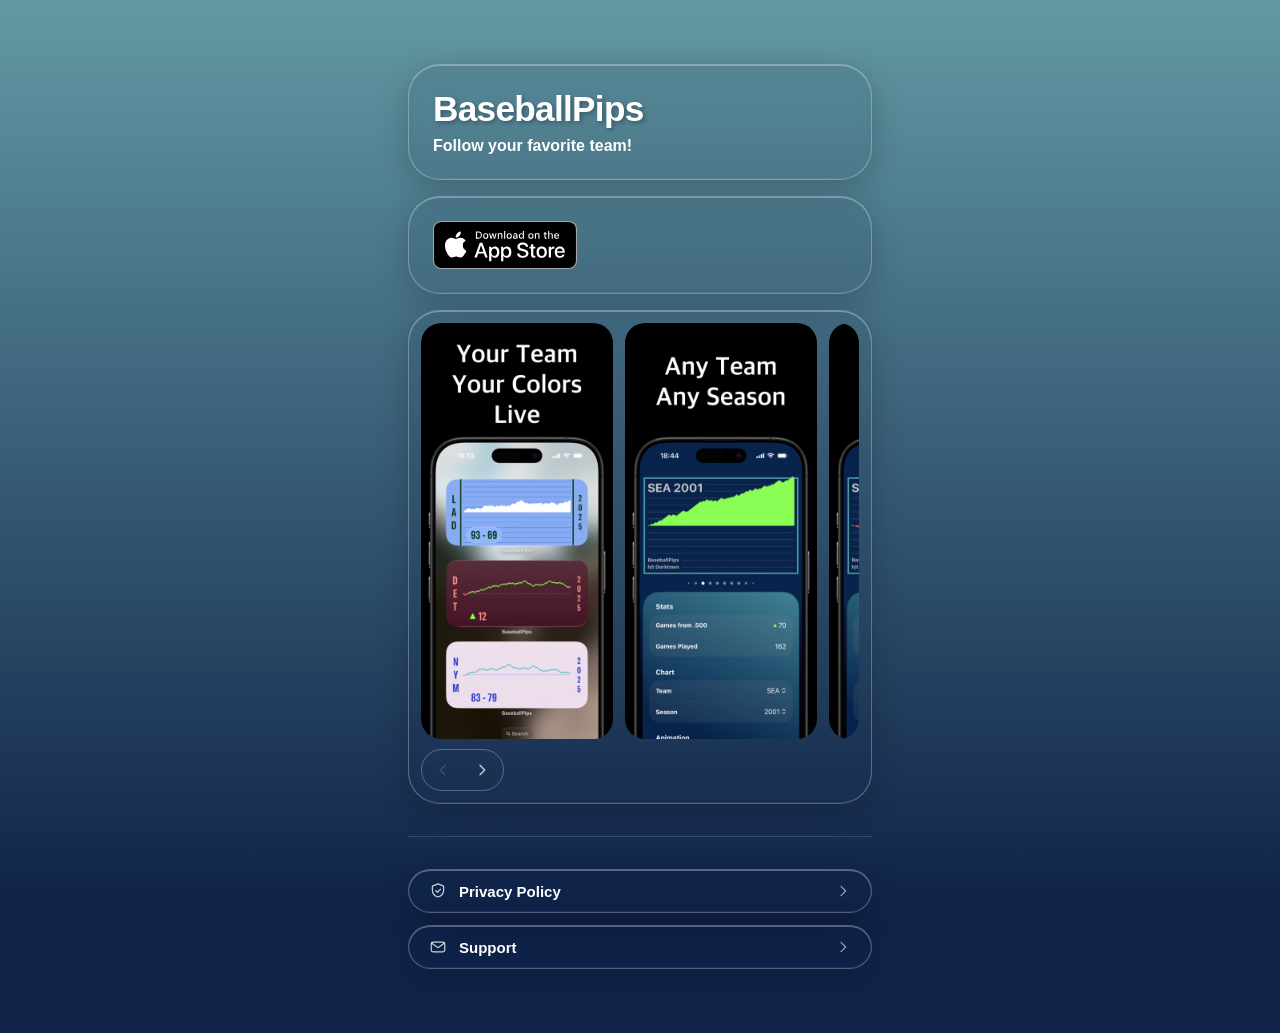
==== commit dc875125: "some minor styling fixes" ====
--- a/index.html
+++ b/index.html
@@ -106,8 +106,11 @@
       document.querySelectorAll('.screen').forEach(function (link) {
         link.addEventListener('click', function (e) {
           e.preventDefault();
+          var alt = link.querySelector('img').alt;
           full.src = link.getAttribute('href');
-          full.alt = link.querySelector('img').alt;
+          full.alt = alt;
+          // Name the dialog after the image it is showing, not a generic label
+          lb.setAttribute('aria-label', alt);
           lb.showModal();
         });
       });
--- a/styles.css
+++ b/styles.css
@@ -83,7 +83,7 @@
 hr.rule {
   width: 100%;
   height: 1px;
-  margin: 0;
+  margin: 1rem 0;
   border: 0;
   background: var(--rule);
 }
@@ -147,7 +147,7 @@
   margin: 0.5rem 0 0;
   font-size: 1rem;
   font-weight: 700;
-  color: var(--muted);
+  color: var(--text);
 }
 
 /* --------------------------------------------------------------------------
@@ -158,6 +158,7 @@
   cursor: pointer;
   display: flex;
   align-items: center;
+  min-height: 2.75rem;
   gap: 0.75rem;
   border-radius: var(--radius-pill);
   padding: 0.75rem 1.25rem;
@@ -247,7 +248,7 @@
    true pill at --seg-h/2, and the shell adds exactly its padding + border on
    top of that, so both arcs share a centre. */
 .screens__nav {
-  --seg-h: 1.75rem;
+  --seg-h: 2.125rem;
   --seg-pad: 0.1875rem;
 
   display: flex;
@@ -416,6 +417,7 @@
   align-self: flex-start;
   display: inline-flex;
   align-items: center;
+  min-height: 2.5rem;
   gap: 0.375rem;
   border-radius: var(--radius-pill);
   padding: 0.5rem 0.9375rem 0.5rem 0.75rem;
@@ -516,6 +518,10 @@
     gap: 0.75rem;
   }
 
+  hr.rule {
+    margin: 0.75rem 0;
+  }
+
   .card {
     padding: 1.25rem;
   }
@@ -533,6 +539,18 @@
 /* --------------------------------------------------------------------------
    Accessibility preferences
    -------------------------------------------------------------------------- */
+
+/* Users who ask for more contrast get a much denser pane and full-strength
+   text, without changing the default clear look. */
+@media (prefers-contrast: more) {
+  :root {
+    --glass-bg: rgba(var(--glass-tint), 0.55);
+    --glass-border: rgba(255, 255, 255, 0.55);
+    --rule: rgba(255, 255, 255, 0.35);
+    --muted: #fff;
+    --faint: rgba(255, 255, 255, 0.85);
+  }
+}
 
 @media (prefers-reduced-transparency: reduce) {
   /* Solid stand-in for 8% navy over the gradient's midpoint */
